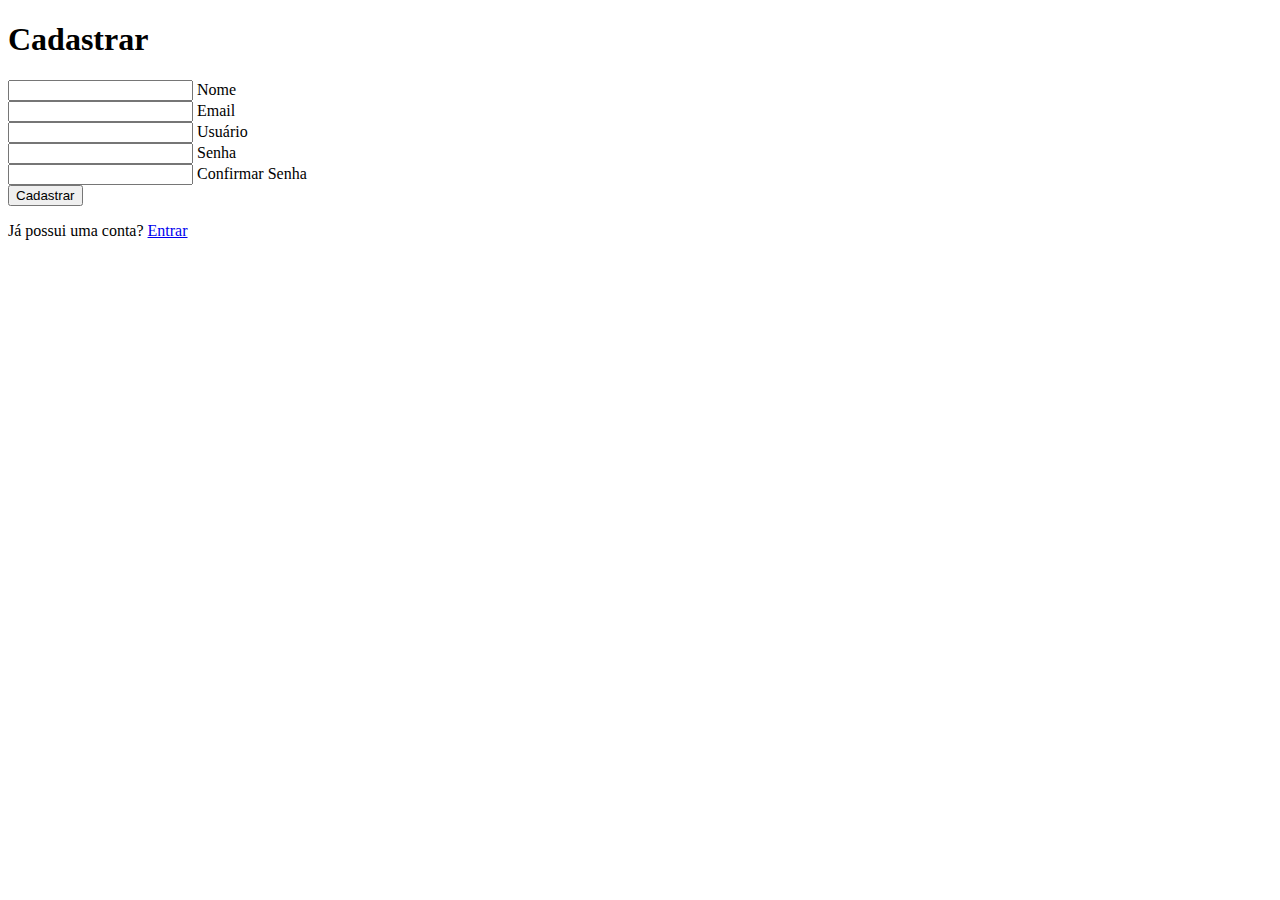
==== cadastro.html @ 957ac926 "Add files via upload" ====
<!DOCTYPE html>
<html lang="pt-br">
<head>
  <meta charset="UTF-8">
  <meta name="viewport" content="width=device-width, initial-scale=1.0">
  <link rel="stylesheet" type="text/css" href="estilos/cadastro.css" media="screen" /> 
  <title>Cadastro</title>
</head>
<body>
  <div class='container'>
    <div class='card'>
      <h1> Cadastrar </h1>
  
      <div id='msgSuccess'></div>
      
      <div class="label-float">
        <input type="text" id="nome" placeholder=" " required>
        <label id="labelNome" for="nome">Nome</label>
      </div>
      
      <div class="label-float">
        <input type="email" id="email" placeholder=" " required>
        <label id="labelEmail" for="email">Email</label>
      </div>

      <div class="label-float">
        <input type="text" id="usuario" placeholder=" " required>
        <label id="labelUsuario" for="usuario">Usuário</label>
      </div>
        
      <div class="label-float">
        <input type="password" id="senha" placeholder=" " required>
        <label id="labelSenha" for="senha">Senha</label>
        <i id="verSenha" class="fa fa-eye" aria-hidden="true"></i>
      </div>

      <div class="label-float">
        <input type="password" id="confirmSenha" placeholder=" " required>
        <label id="labelConfirmSenha" for="confirmSenha">Confirmar Senha</label>
        <i id="verConfirmSenha" class="fa fa-eye" aria-hidden="true"></i>
      </div>
      
      <div id='msgError'></div>
              
      <div class='justify-center'>
        <button onclick='cadastrar()'>Cadastrar</button>
      </div>

      <p> Já possui uma conta?
        <a class="login" href='login.html'> Entrar </a>
      </p>

    </div>
  </div>
  <script src="../script/cadastro.js"></script>
</body>
</html>
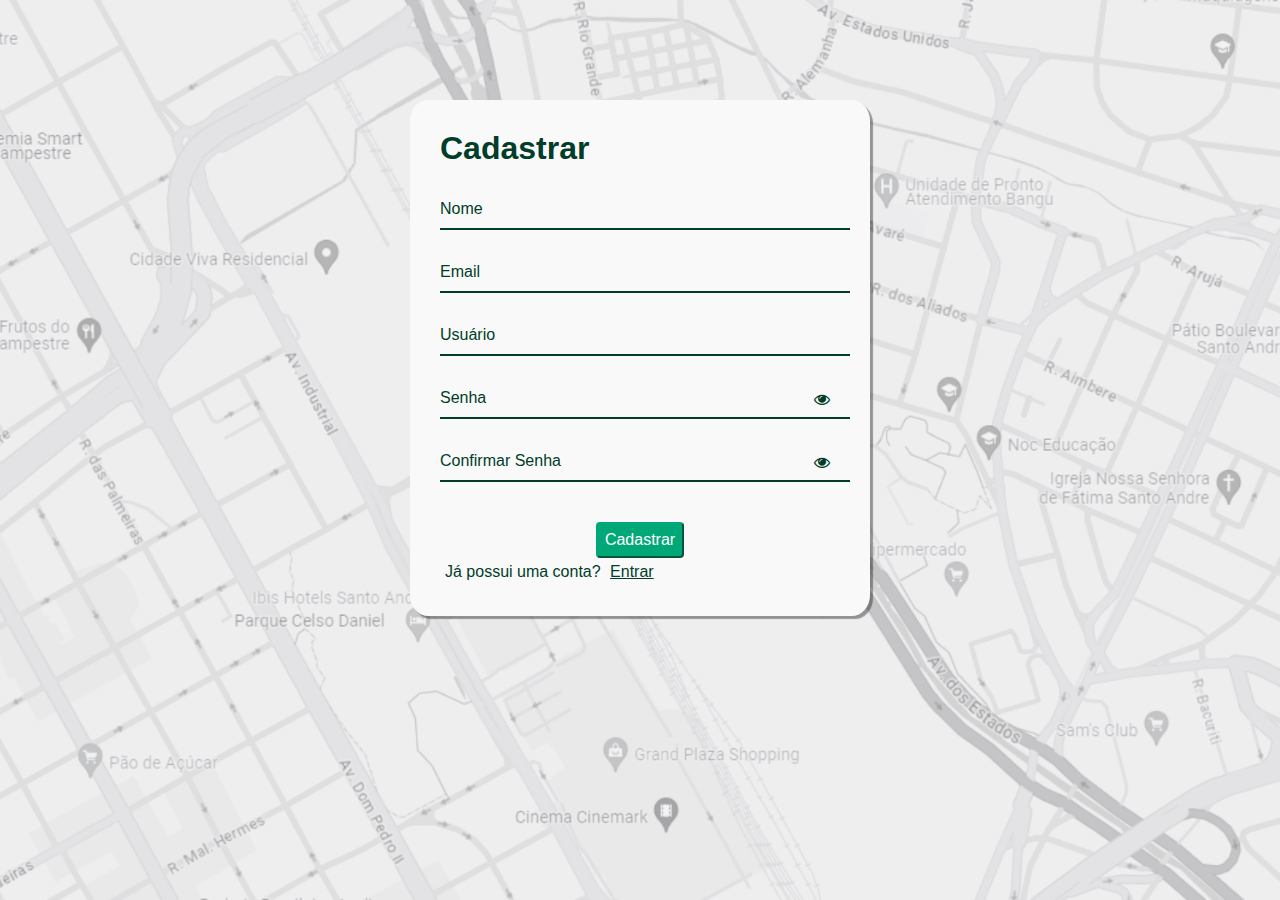
==== commit 0417dec4: "Update cadastro.html" ====
--- a/cadastro.html
+++ b/cadastro.html
@@ -52,6 +52,6 @@
 
     </div>
   </div>
-  <script src="../script/cadastro.js"></script>
+  <script src="script/cadastro.js"></script>
 </body>
-</html>+</html>
--- a/estilos/cadastro.css
+++ b/estilos/cadastro.css
@@ -0,0 +1,152 @@
+@import url('https://fonts.cdnfonts.com/css/garet');
+@import url('https://stackpath.bootstrapcdn.com/font-awesome/4.7.0/css/font-awesome.min.css');
+
+* {
+  margin: 0;
+  padding: 0;
+  font-family: 'garet', sans-serif;
+}
+
+body {
+  background-image: url(../imagens/mapa2.png);
+  background-repeat: no-repeat;
+  background-size: cover;
+  background-attachment: fixed
+}
+
+.overlay {
+  position: fixed;
+  top: 0;
+  left: 0;
+  width: 100%;
+  height: 100%;
+  background-color: rgba(0, 0, 0, 0.5);
+}
+
+.container {
+  display: flex;
+  justify-content: center;
+  width: 100%;
+  margin-top: 100px;
+}
+
+.card {
+  background-color: #F9F9F9;
+  padding: 30px;
+  border-radius: 4%;
+  box-shadow: 3px 3px 1px 0px #00000060;
+  width: 400px;
+}
+
+h1{
+  text-align: left;
+  margin-bottom: 20px;
+  color: #013D29;
+}
+
+.label-float input{
+  width: 100%;
+  padding: 5px 5px;
+  display: inline-block;
+  border: 0;
+  border-bottom: 2px solid #013D29;
+  background-color: transparent;
+  outline: none;
+  min-width: 180px;
+  font-size: 16px;
+  transition: all .3s ease-out;
+  border-radius: 0;
+  
+}
+
+.label-float{
+  position: relative;
+  padding-top: 13px;
+  margin-top: 5%;
+  margin-bottom: 5%;
+}
+
+.label-float input:focus{
+  border-bottom: 2px solid #00A878;
+}
+
+.label-float label{
+  color: #013D29;
+  position: absolute;
+  top: 0;
+  left: 0;
+  margin-top: 13px;
+  transition: all .3s ease-out;
+}
+
+.label-float input:focus + label,
+.label-float input:valid + label{
+  font-size: 13px;
+  margin-top: 0;
+  color: #00A878
+}
+
+button{
+  background-color: #00A878;
+  border-color: #00A878;
+  color: white;
+  padding: 7px;
+  font-size: 12pt;
+  margin-top: 20px;
+  border-radius: 4px;
+  cursor: pointer;
+  outline: none;
+  transition: all .4s ease-out;
+}
+
+button:hover{
+  background-color: #8D9196;
+  border-color: #8D9196;
+  color: #fff;
+}
+
+.justify-center{
+  display: flex;
+  justify-content: center;
+}
+
+.fa-eye{
+  position: absolute;
+  top: 15px;
+  right: 10px;
+  cursor: pointer;
+  color: #013D29;
+}
+
+p{
+  color: #013D29;
+  padding: 5px;
+  font-size: 12pt;
+  text-align: left;
+}
+
+.login{
+  color: #013D29;
+  padding: 5px;
+  font-size: 12pt;
+  text-align: left;
+}
+
+#msgError{
+  text-align: center;
+  font-size: 12px;
+  color: #C83802;
+  background-color: #ffbbbb;
+  padding: 10px;
+  border-radius: 4px;
+  display: none;
+}
+
+#msgSuccess{
+  text-align: center;
+  color: #00A878;
+  background-color: #bbffbe;
+  padding: 10px;
+  border-radius: 4px;
+  display: none;
+}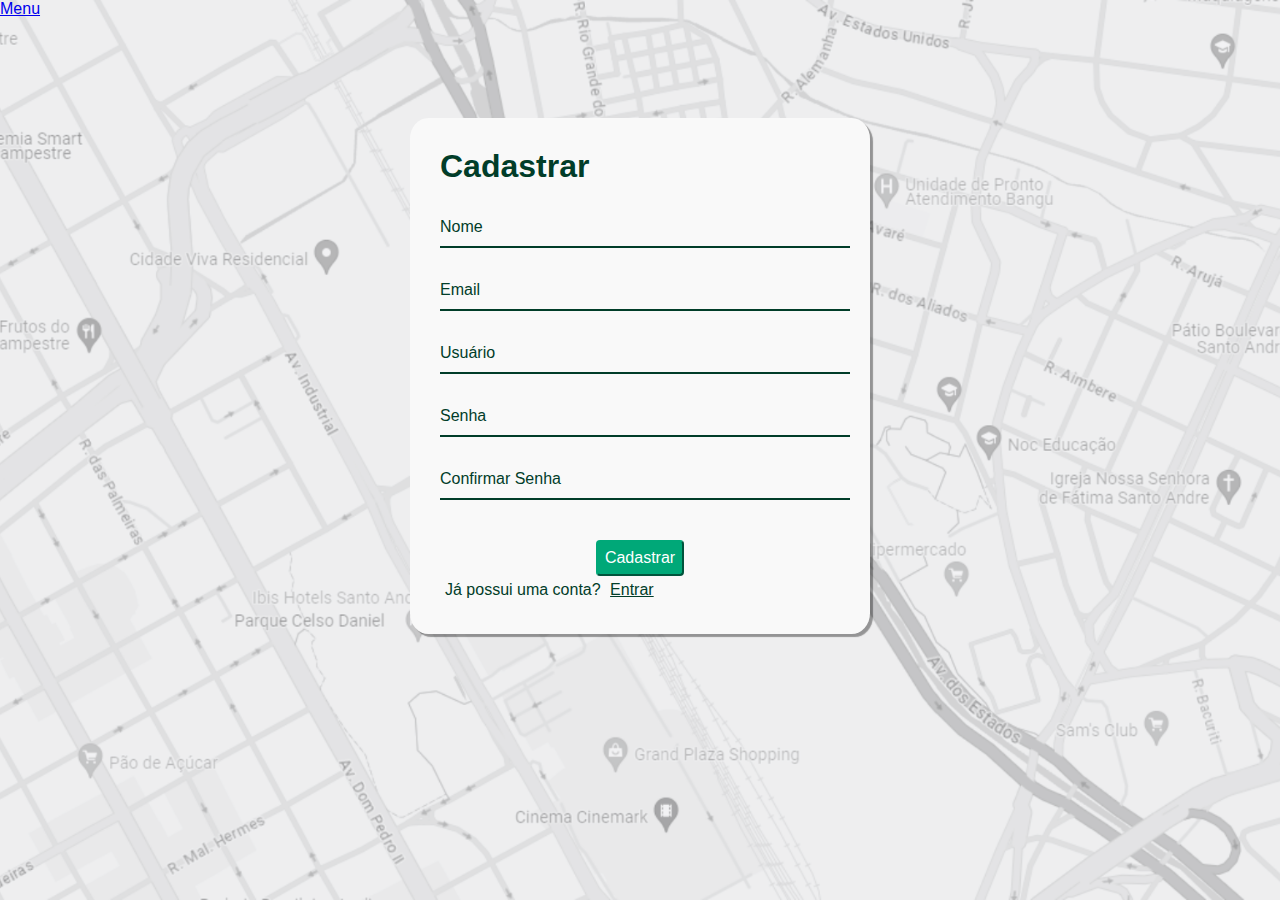
==== commit 2fdb922f: "Pending changes exported from your codespace" ====
--- a/cadastro.html
+++ b/cadastro.html
@@ -7,6 +7,7 @@
   <title>Cadastro</title>
 </head>
 <body>
+  <a href="index.html">Menu</a></div>
   <div class='container'>
     <div class='card'>
       <h1> Cadastrar </h1>
--- a/estilos/cadastro.css
+++ b/estilos/cadastro.css
@@ -1,5 +1,4 @@
 @import url('https://fonts.cdnfonts.com/css/garet');
-@import url('https://stackpath.bootstrapcdn.com/font-awesome/4.7.0/css/font-awesome.min.css');
 
 * {
   margin: 0;
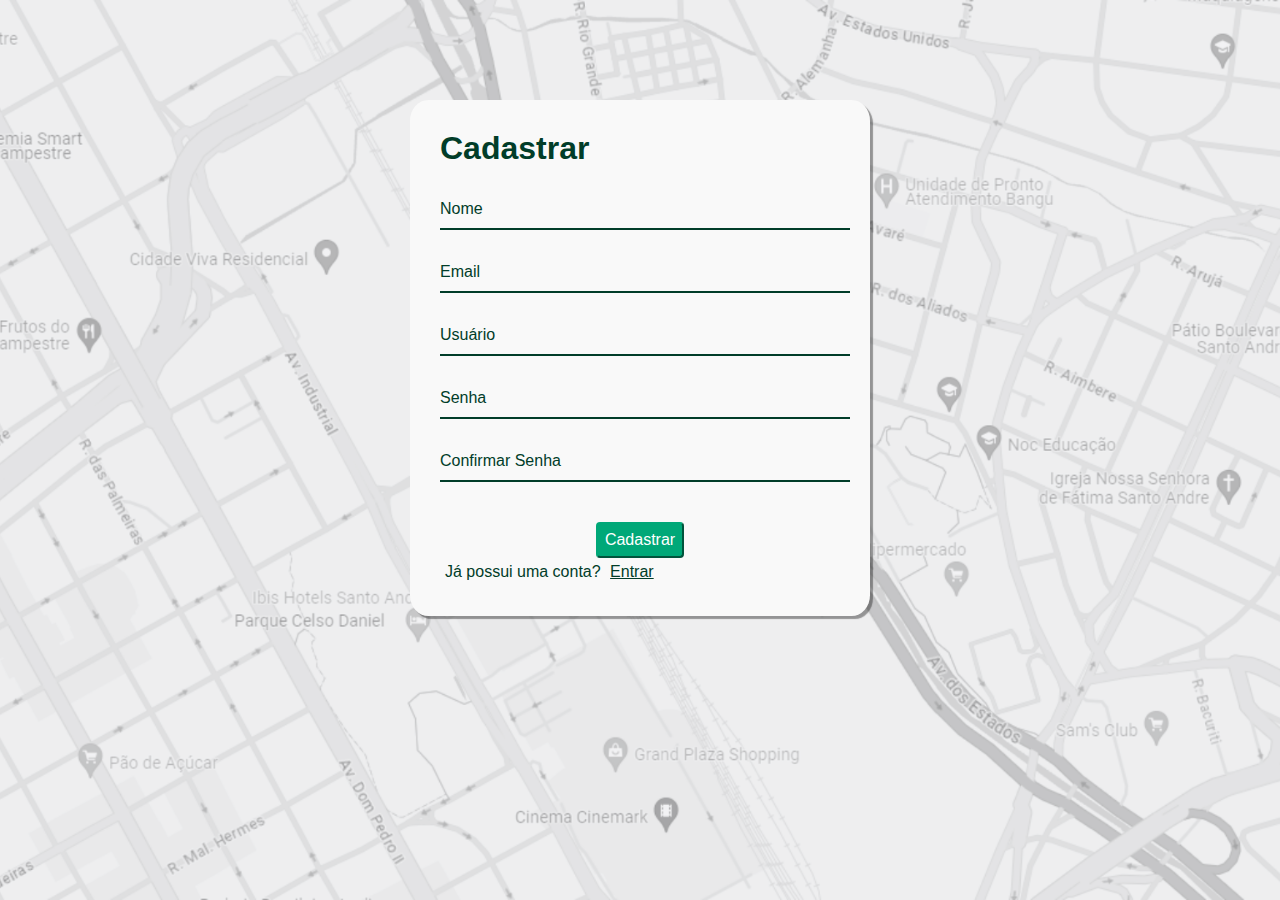
==== commit 406a4c48: "Update cadastro.html" ====
--- a/cadastro.html
+++ b/cadastro.html
@@ -7,7 +7,6 @@
   <title>Cadastro</title>
 </head>
 <body>
-  <a href="index.html">Menu</a></div>
   <div class='container'>
     <div class='card'>
       <h1> Cadastrar </h1>
@@ -53,6 +52,6 @@
 
     </div>
   </div>
-  <script src="script/cadastro.js"></script>
+  <script src="script/cadastrar.js"></script>
 </body>
 </html>
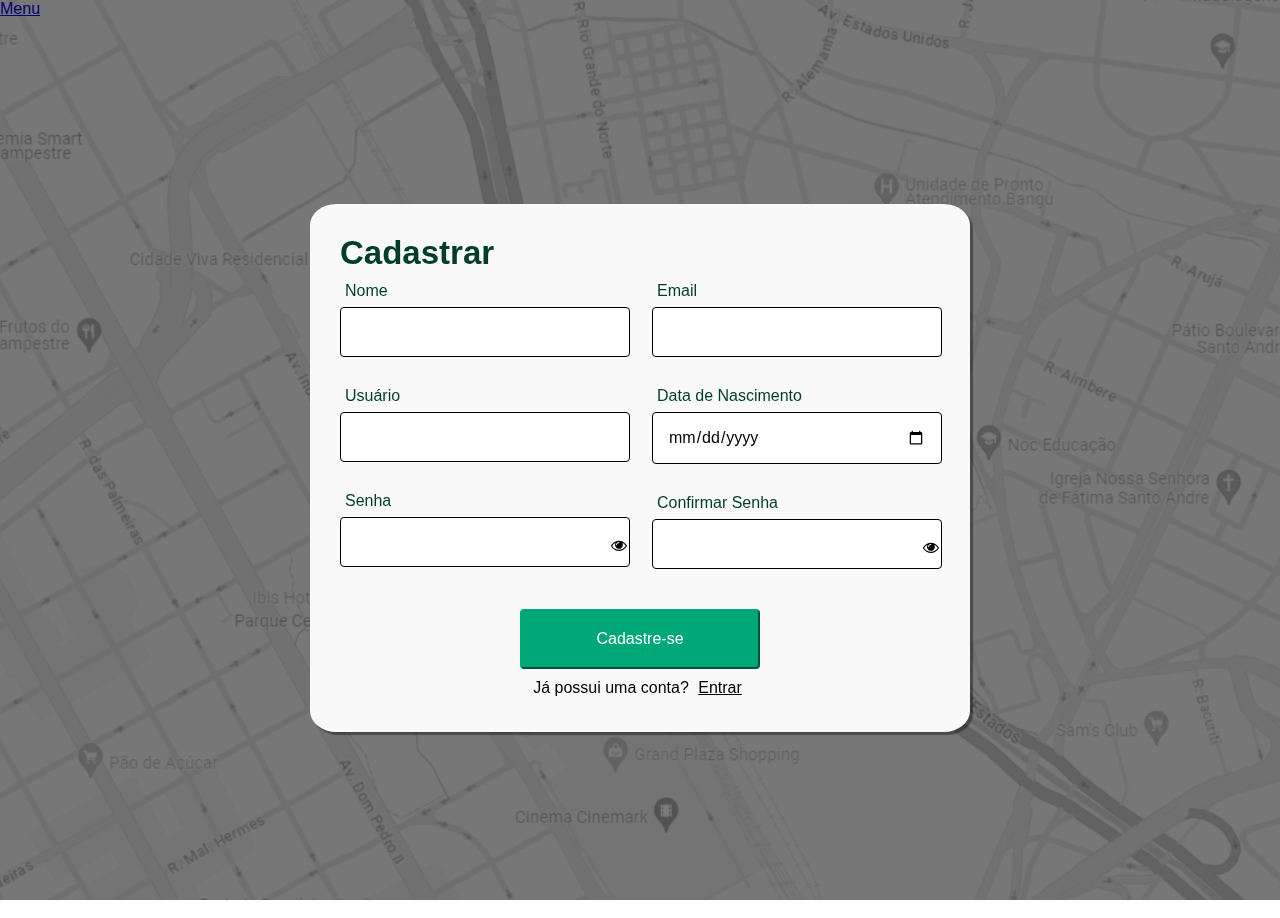
==== commit fa3c4386: "Add files via upload" ====
--- a/cadastro.html
+++ b/cadastro.html
@@ -7,51 +7,66 @@
   <title>Cadastro</title>
 </head>
 <body>
+  <div class="overlay"></div>
+  <a href="index.html">Menu</a>
   <div class='container'>
     <div class='card'>
+      <form method="post" action="cadastro.php">
       <h1> Cadastrar </h1>
   
-      <div id='msgSuccess'></div>
-      
-      <div class="label-float">
-        <input type="text" id="nome" placeholder=" " required>
-        <label id="labelNome" for="nome">Nome</label>
-      </div>
-      
-      <div class="label-float">
-        <input type="email" id="email" placeholder=" " required>
-        <label id="labelEmail" for="email">Email</label>
-      </div>
-
-      <div class="label-float">
-        <input type="text" id="usuario" placeholder=" " required>
-        <label id="labelUsuario" for="usuario">Usuário</label>
-      </div>
-        
-      <div class="label-float">
-        <input type="password" id="senha" placeholder=" " required>
-        <label id="labelSenha" for="senha">Senha</label>
-        <i id="verSenha" class="fa fa-eye" aria-hidden="true"></i>
-      </div>
-
-      <div class="label-float">
-        <input type="password" id="confirmSenha" placeholder=" " required>
-        <label id="labelConfirmSenha" for="confirmSenha">Confirmar Senha</label>
-        <i id="verConfirmSenha" class="fa fa-eye" aria-hidden="true"></i>
+      <div class="row">
+        <div class="column">
+          <div class="label-float">
+            <input type="text" id="nome" placeholder=" " required>
+            <label id="labelNome" for="nome">Nome</label>
+          </div>
+  
+          <div class="label-float">
+            <input type="text" id="usuario" placeholder=" " required>
+            <label id="labelUsuario" for="usuario">Usuário</label>
+          </div>
+  
+          <div class="label-float">
+            <input type="password" id="senha" placeholder=" " required>
+            <label id="labelSenha" for="senha">Senha</label>
+            <i id="verSenha" class="fa fa-eye" aria-hidden="true"></i>
+          </div>
+        </div>
+  
+        <div class="column">
+          <div class="label-float">
+            <input type="email" id="email" placeholder=" " required>
+            <label id="labelEmail" for="email">Email</label>
+          </div>
+  
+          <div class="label-float">
+            <input type="date" id="dataNascimento" placeholder=" " required>
+            <label id="labelDataNascimento" for="dataNascimento">Data de Nascimento</label>
+          </div>
+  
+          <div class="label-float">
+            <input type="password" id="confirmSenha" placeholder=" " required>
+            <label id="labelConfirmSenha" for="confirmSenha">Confirmar Senha</label>
+            <i id="verConfirmSenha" class="fa fa-eye" aria-hidden="true"></i>
+          </div>
+        </div>
       </div>
       
       <div id='msgError'></div>
+
+      <div id='msgSuccess'></div>
               
       <div class='justify-center'>
-        <button onclick='cadastrar()'>Cadastrar</button>
+        <button type="button" onclick='cadastrar()'>Cadastre-se</button>
       </div>
-
+  
       <p> Já possui uma conta?
         <a class="login" href='login.html'> Entrar </a>
       </p>
-
+    </form>
     </div>
   </div>
   <script src="script/cadastrar.js"></script>
+  
 </body>
-</html>
+</html>--- a/estilos/cadastro.css
+++ b/estilos/cadastro.css
@@ -1,4 +1,6 @@
+@charset "UTF-8";
 @import url('https://fonts.cdnfonts.com/css/garet');
+@import url('https://stackpath.bootstrapcdn.com/font-awesome/4.7.0/css/font-awesome.min.css');
 
 * {
   margin: 0;
@@ -10,23 +12,25 @@
   background-image: url(../imagens/mapa2.png);
   background-repeat: no-repeat;
   background-size: cover;
-  background-attachment: fixed
+  background-attachment: fixed;
 }
 
 .overlay {
   position: fixed;
-  top: 0;
-  left: 0;
-  width: 100%;
-  height: 100%;
-  background-color: rgba(0, 0, 0, 0.5);
+  top: 0; 
+  left: 0; 
+  width: 100%; 
+  height: 100%; 
+  background-color: rgba(0, 0, 0, 0.5); 
 }
 
 .container {
   display: flex;
   justify-content: center;
+  align-items: center; /* Centraliza verticalmente */
   width: 100%;
-  margin-top: 100px;
+  height: 100vh; /* Altura total da tela */
+  position: relative;
 }
 
 .card {
@@ -34,64 +38,78 @@
   padding: 30px;
   border-radius: 4%;
   box-shadow: 3px 3px 1px 0px #00000060;
-  width: 400px;
+  width: 50%;
+  max-width: 600px;
+  height: auto;
+  position: relative;
 }
 
 h1{
   text-align: left;
+  font-size: 33px;
   margin-bottom: 20px;
   color: #013D29;
 }
 
+.row {
+  display: flex;
+  justify-content: space-between;
+}
+
+.column {
+  flex-basis: 48%;
+}
+
+.label-float{
+  width: 100%;
+  position: relative;
+  padding-top: 15px;
+  padding-bottom: 20px;
+  margin-bottom: 20px; /* Adiciona espaçamento entre as barras */
+}
+
 .label-float input{
-  width: 100%;
-  padding: 5px 5px;
+  width: calc(100% - 30px);
+  padding: 15px;
   display: inline-block;
-  border: 0;
-  border-bottom: 2px solid #013D29;
-  background-color: transparent;
+  border: 1.5px solid black;
   outline: none;
   min-width: 180px;
   font-size: 16px;
   transition: all .3s ease-out;
-  border-radius: 0;
-  
-}
-
-.label-float{
-  position: relative;
-  padding-top: 13px;
-  margin-top: 5%;
-  margin-bottom: 5%;
+  border-radius: 4px;
 }
 
 .label-float input:focus{
-  border-bottom: 2px solid #00A878;
+  border-color: #00A878;
 }
 
 .label-float label{
   color: #013D29;
   position: absolute;
-  top: 0;
-  left: 0;
-  margin-top: 13px;
+  top: -10px;
+  font-size: 16px;
   transition: all .3s ease-out;
+  padding: 0 5px;
 }
 
 .label-float input:focus + label,
 .label-float input:valid + label{
+  top: -10px;
+  left: 10px;
   font-size: 13px;
-  margin-top: 0;
-  color: #00A878
+  color: #00A878;
 }
 
 button{
   background-color: #00A878;
   border-color: #00A878;
+  width: 40%;
+  height: 60px;
   color: white;
   padding: 7px;
   font-size: 12pt;
-  margin-top: 20px;
+  margin-bottom: 5px;
   border-radius: 4px;
   cursor: pointer;
   outline: none;
@@ -111,27 +129,30 @@
 
 .fa-eye{
   position: absolute;
-  top: 15px;
-  right: 10px;
+  top: 35px;
+  right: 1px;
   cursor: pointer;
-  color: #013D29;
+  color: black;
 }
 
 p{
-  color: #013D29;
+  color: black;
   padding: 5px;
   font-size: 12pt;
-  text-align: left;
+  text-align: center;
 }
 
 .login{
-  color: #013D29;
+  color: black;
   padding: 5px;
   font-size: 12pt;
-  text-align: left;
 }
 
-#msgError{
+#msgError {
+  position: fixed;
+  top: 0;
+  left: 50%;
+  transform: translateX(-50%);
   text-align: center;
   font-size: 12px;
   color: #C83802;
@@ -148,4 +169,24 @@
   padding: 10px;
   border-radius: 4px;
   display: none;
-}+}
+
+/* Media queries para ajustar o layout em diferentes tamanhos de tela */
+
+@media screen and (max-width: 768px) {
+  .container {
+    height: auto; /* Altura automática */
+    align-items: flex-start; /* Alinha no topo */
+    margin-top: 50px; /* Margem superior */
+    padding: 0 20px; /* Adiciona padding horizontal */
+  }
+  
+  .card {
+    width: 100%;
+  }
+  
+  .column {
+    flex-basis: 100%;
+    margin-bottom: 20px; /* Adiciona espaçamento entre as colunas */
+  }
+}
